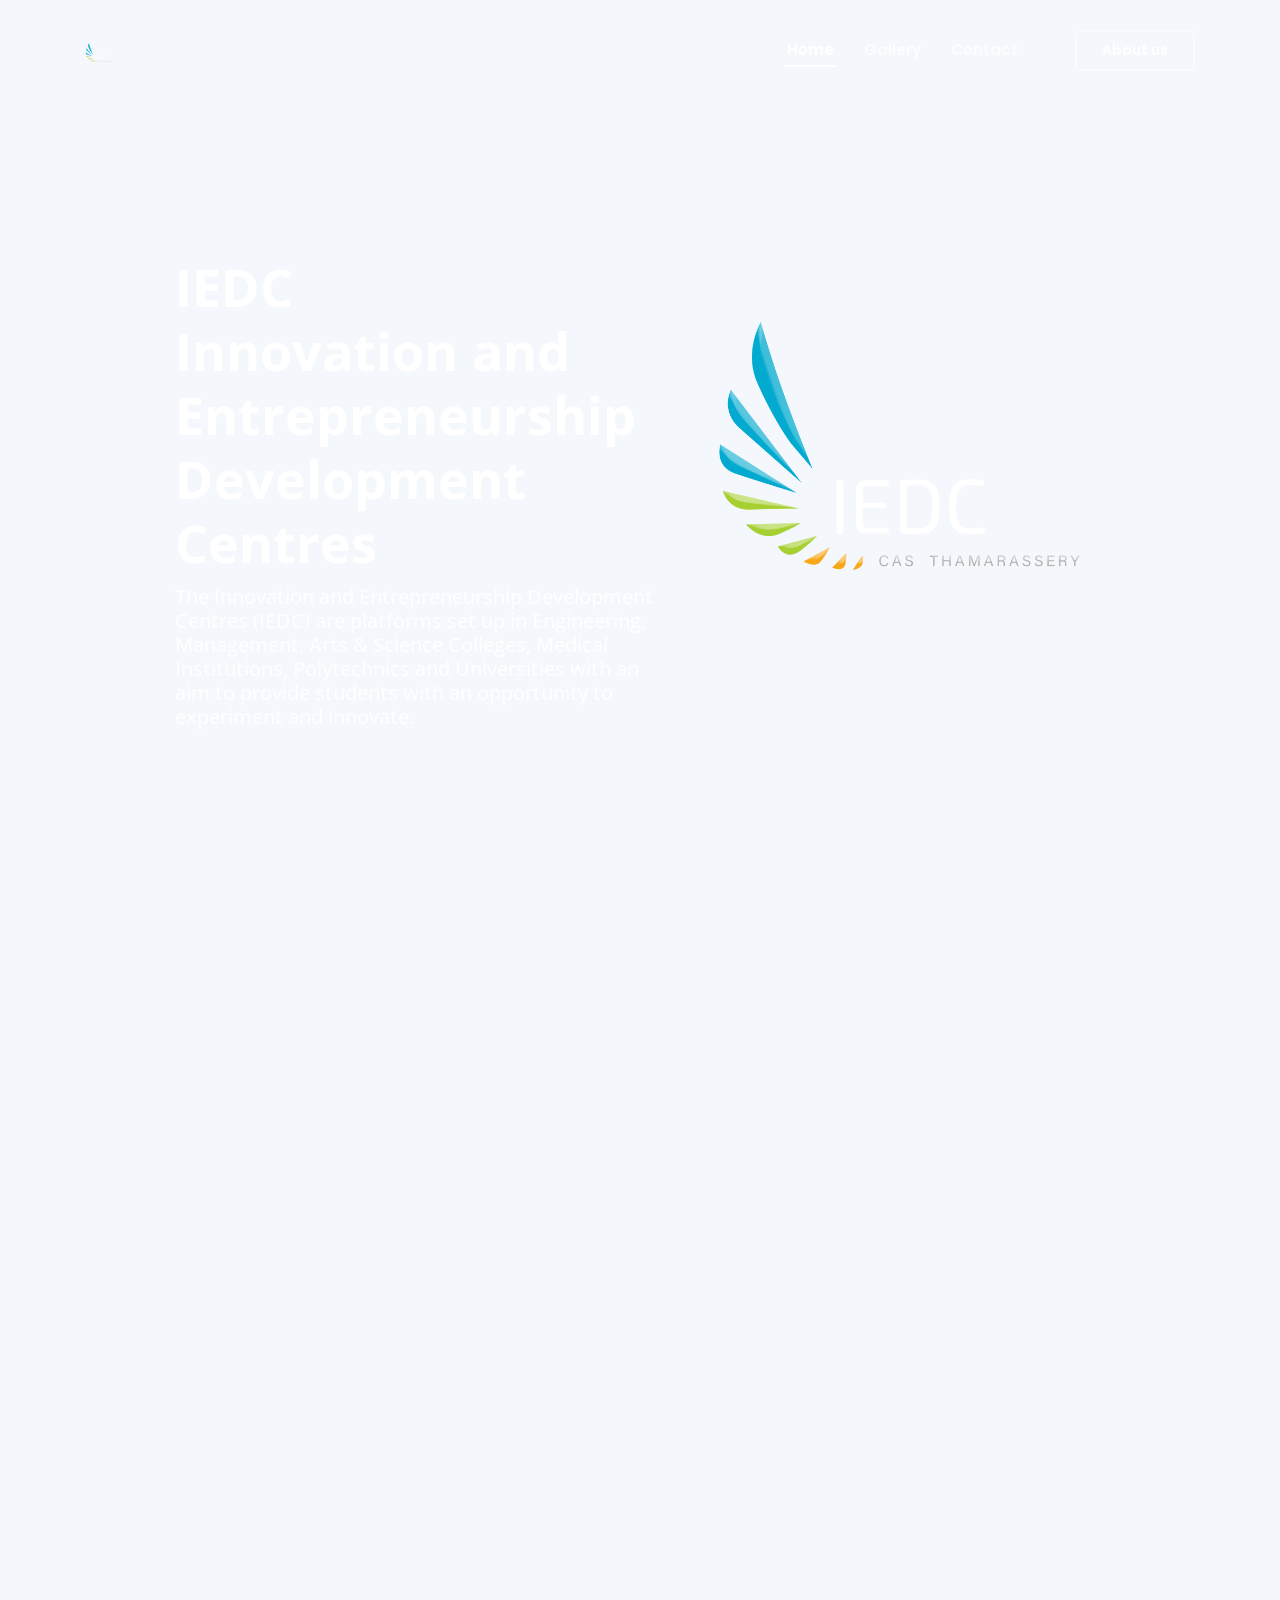
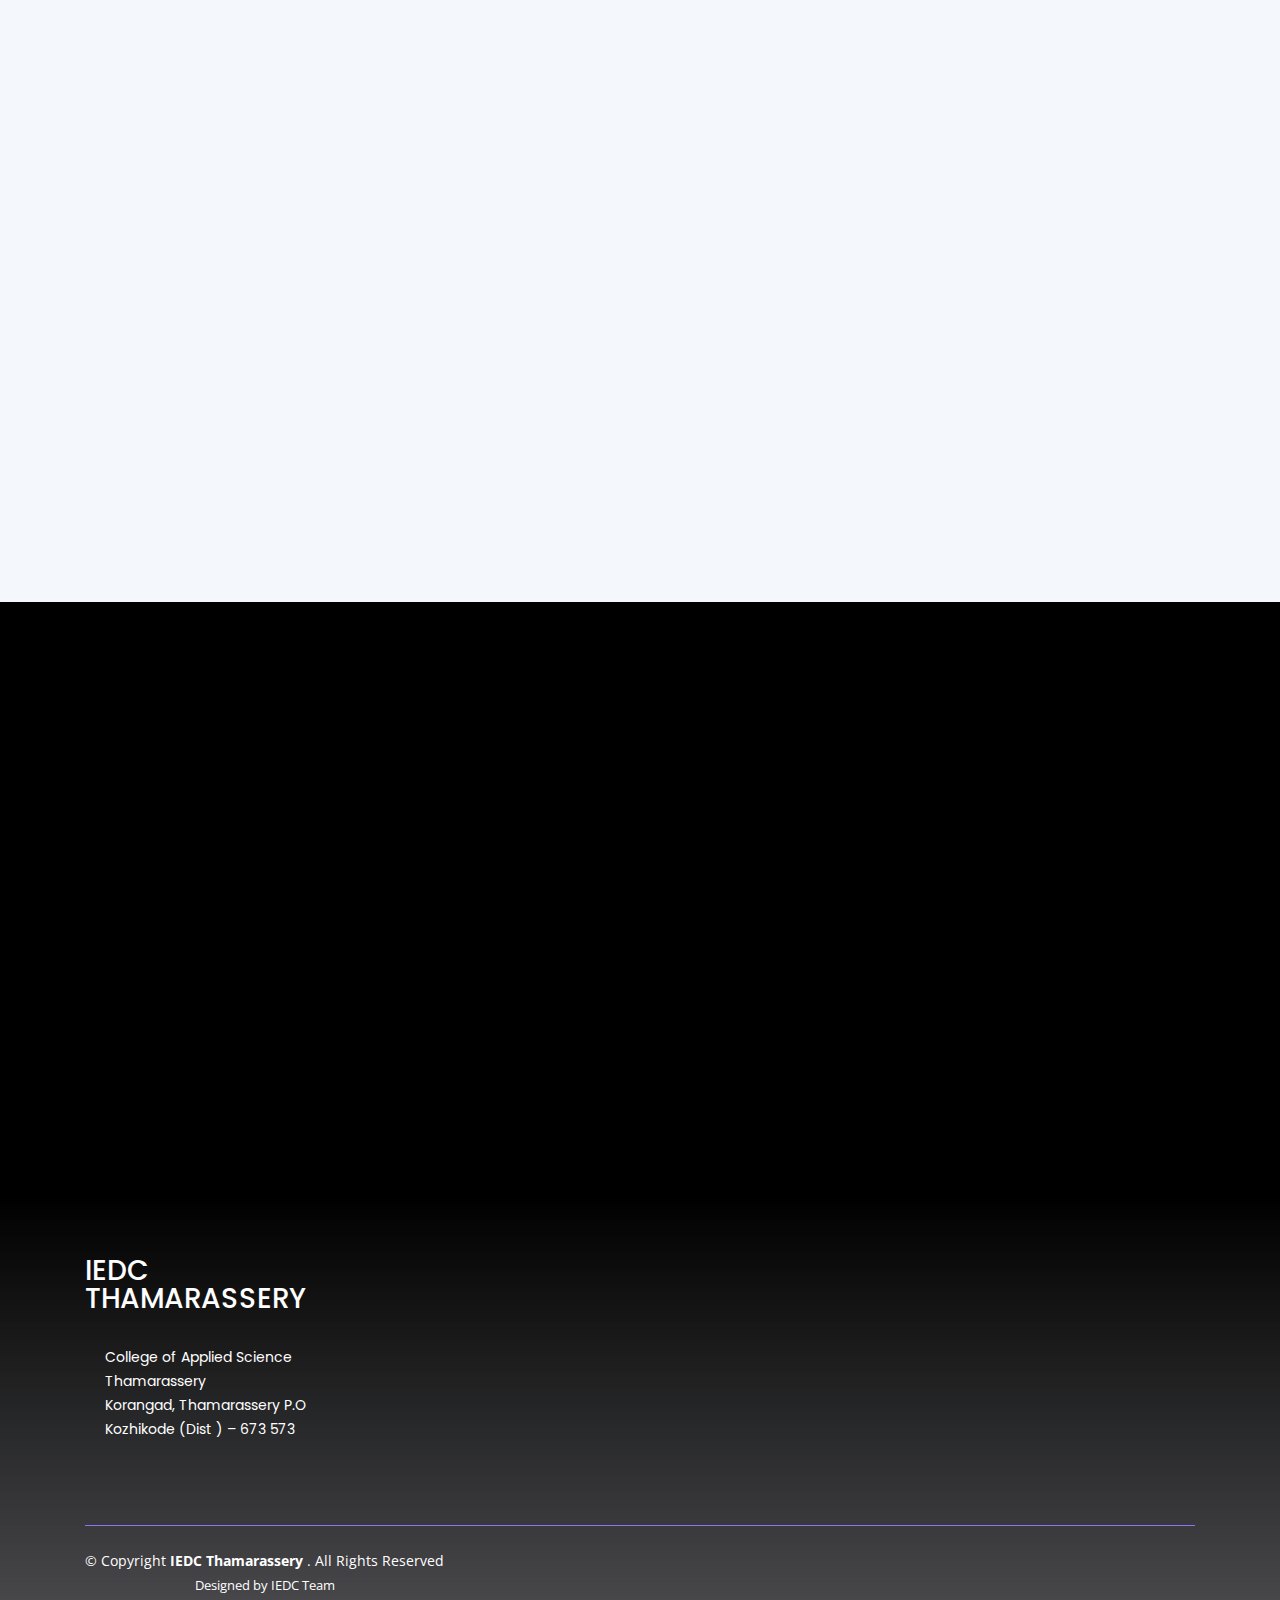
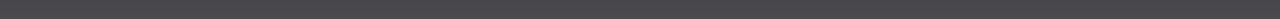
==== index.html @ 6897ee80 "initial commit" ====
<!DOCTYPE html>
<html lang="en">

<head>
  <meta charset="utf-8">
  <meta content="width=device-width, initial-scale=1.0" name="viewport">

  <title>IEDC Thamarassery</title>

  <link href="assets/img/logo.png" rel="icon">


  <!-- Google Fonts -->
  <link href="https://fonts.googleapis.com/css?family=Open+Sans:300,300i,400,400i,600,600i,700,700i|Roboto:300,300i,400,400i,500,500i,600,600i,700,700i|Poppins:300,300i,400,400i,500,500i,600,600i,700,700i" rel="stylesheet">

  <!-- Vendor CSS Files -->
  <link href="assets/vendor/aos/aos.css" rel="stylesheet">
  <link href="assets/vendor/bootstrap/css/bootstrap.min.css" rel="stylesheet">
  <link href="assets/vendor/bootstrap-icons/bootstrap-icons.css" rel="stylesheet">
  <link href="assets/vendor/boxicons/css/boxicons.min.css" rel="stylesheet">
  <link href="assets/vendor/glightbox/css/glightbox.min.css" rel="stylesheet">
  <link href="assets/vendor/swiper/swiper-bundle.min.css" rel="stylesheet">
  <link href='https://unpkg.com/boxicons@2.1.4/css/boxicons.min.css' rel='stylesheet'>

  <!-- Template Main CSS File -->
  <link href="assets/css/style.css" rel="stylesheet">

</head>

<body>

  <!-- ======= Header ======= -->
  <header id="header" class="fixed-top ">
    <div class="container d-flex align-items-center justify-content-between">
      <a href="index.html" class="logo"><img src="assets/img/logoligt-3d.png" alt="" class="img-fluid"></a>
      <!-- Uncomment below if you prefer to use an image logo -->
    

      <nav id="navbar" class="navbar">
        <ul>
          <li><a class="nav-link scrollto active" href="#home">Home</a></li>
          <li><a class="nav-link scrollto" href="imagegallery.html"> Gallery</a></li>
          <!-- <li><a class="nav-link scrollto " href="#up-ev">Upcoming Events</a></li> -->
          <li><a class="nav-link scrollto" href="#contact">Contact</a></li>
          <li><a class="getstarted scrollto" href="#about">About us</a></li>
        </ul>
        <i class="bi bi-list mobile-nav-toggle"></i>
      </nav><!-- .navbar -->
    </div>
  </header><!-- End Header -->

  <!-- ======= Hero Section ======= -->
  <section id="home" class="d-flex align-items-center">
    <div clas="home">
      <video autoplay muted loop class="back-video">
        <source src="assets/video/bg-video.webm" type="video/webm">
      </video>
      <div class="container-fluid" data-aos="fade-up">
        <div class="row justify-content-center">
          <div class="col-xl-5 col-lg-6 pt-3 pt-lg-0 order-2 order-lg-1 d-flex flex-column justify-content-center">
            <h1 >IEDC</h1>
            <h1>Innovation and Entrepreneurship Development Centres</h1>
            <h2>The Innovation and Entrepreneurship Development Centres (IEDC) are platforms set up in Engineering, Management, Arts & Science Colleges, Medical Institutions, Polytechnics and Universities with an aim to provide students with an opportunity to experiment and innovate.</h2>
          </div>
          <div class="col-xl-4 col-lg-6 order-1 order-lg-2 home-img " data-aos="zoom-in" data-aos-delay="150">
            <img src="assets/img/logoligt-3d.png" class="img-fluid animated" alt="">
          </div>
        </div>
      </div>
    </div> 

  </section><!-- End Hero -->
 <!-- ======= About Section ======= -->
 <section id="about" class="about">
  <div class="container">

    <div class="row">
      <div class="col-lg-6 order-1 order-lg-2" data-aos="zoom-in" data-aos-delay="150">
        <img src="assets/img/about.png" class="img-fluid" alt="">
      </div>
      <div class="col-lg-6 pt-4 pt-lg-0 order-2 order-lg-1 content" data-aos="fade-right">
        <h3> ABOUT IEDC</h3><br>
          <p>The Innovation and Entrepreneurship Development Cell (IEDC) is an active student-run cell under CET Centre for Interdisciplinary Research (CCIR) that seeks to create and promote innovation and entrepreneurship skills among the students of CET. The cell works in close association with Kerala Startup Mission, CET – TBI and other student clubs. It envisions fostering innovative thinking and becoming a facilitator between the students inside the campus and the industry outside by acting as a hub of contacts and network that helps in finding the wannabe entrepreneurs the right people to approach for any task.</p>
          <!-- <li><i class="bi bi-check-circle"></i> Duis aute irure dolor in reprehenderit in voluptate velit.</li>
          <li><i class="bi bi-check-circle"></i> Ullamco laboris nisi ut aliquip ex ea commodo consequat. Duis aute irure dolor in reprehenderit in voluptate trideta storacalaperda mastiro dolore eu fugiat nulla pariatur.</li> -->  
      </div>
    </div>
    <div class="row">
      <!-- <div class="col-lg-5 order-1 order-lg-2" data-aos="zoom-in" data-aos-delay="150">
        <img src="assets/img/logo.png" class="img-fluid" alt="">
      </div> -->
      <div class="col-lg-6 pt-4 pt-lg-0 order-2 order-lg-1 content" data-aos="fade-right">
         <h3> OBJECTIVES</h3><br>
         <ul>
          <li><i class="bi bi-check-circle"></i>To motivate the students to think creatively and generate innovative ideas from all fields of engineering.</li>
          <li><i class="bi bi-check-circle"></i> To transform innovative ideas into socially and industrially relevent products.</li>
          <li><i class="bi bi-check-circle"></i>To inculcate a culture of innovation driven entrepreneurship.</li>
         </ul>
      </div>
    </div>
    <div class="row">
      <!-- <div class="col-lg-5 order-1 order-lg-2" data-aos="zoom-in" data-aos-delay="150">
        <img src="assets/img/logo.png" class="img-fluid" alt="">
      </div> -->
      <div class="col-lg-6 pt-4 pt-lg-0 order-2 order-lg-1 content" data-aos="fade-right">
         <h3> OUR VISION</h3><br>
         <ul>
          <li><i class="bi bi-check-circle"></i>IEDC-CET shall promote and foster entrepreneurial culture in the college and will provide a platform for the students to pursue entrepreneurial activities.</li>
          <li><i class="bi bi-check-circle"></i>It shall provide assistance to potential entrepreneurs of CET, conduct activities that develop entrepreneurial qualities in students and shall provide common facilities to students working on start-ups.</li>
         </ul>
      </div>
    </div>


  </div>
</section><!-- End About Section -->

<!-- <section class="event-gallery" id="up-ev" data-aos="fade-right">

  <div class="event-gallery-heading">
    <h2>Upcoming Events</h2>
  </div>
  <div class="row justify-content-center" > -->
    <!-- new start -->
    <!-- <div class="col-10 col-md-10 col-lg-4 p-3 ">
      <div class="p-2 ev-card">
      <div class="row justify-content-center">
        <img src="assets/img/Events.jfif" class="ev-image">
      </div>
        <div class="row">
          <div class="ev-text">
          <div class="row"><h1>Event Name</h1></div>
          <br>
          <div class="row"><h4 class="for-abo">about</h4></div>
          <div class="row">
            <div class="readmore">
              <details><summary>Read more</summary> Lorem ipsum dolor sit, amet consectetur adipisicing elit. Vero exercitationem ea tempore expedita ratione. Totam maiores, impedit cum illum id unde magnam vel perferendis nemo possimus autem. Debitis, eum nostrum? </details>
            </div>
          </div>
          <div class="row " ><p class="for-p">Nov 14, 2022, 7:30 PM - Nov 15, 2022, 3:00 AM</p></div>
          <div class="row">
              <div class="col-6 for-time">last time</div>
              <div class="col-6 rg-button" ><div class="for-a"><a href="#">Register</a></div></div>        
          </div>
          </div>          
        </div>
      </div>
     </div> -->
<!-- end -->
      <!-- new start -->
      <!-- <div class="col-10 col-md-10 col-lg-4 p-3  ">
        <div class="p-2 ev-card">
        <div class="row justify-content-center">
          <img src="assets/img/Events.jfif" class="ev-image">
        </div>
          <div class="row">
            <div class="ev-text">
            <div class="row"><h1>Event Name</h1></div>
            <br>
            <div class="row"><h4 class="for-abo">about</h4></div>
            <div class="row">
              <div class="readmore">
                <details><summary>Read more</summary> Lorem ipsum dolor sit, amet consectetur adipisicing elit. Vero exercitationem ea tempore expedita ratione. Totam maiores, impedit cum illum id unde magnam vel perferendis nemo possimus autem. Debitis, eum nostrum? </details>
              </div>
            </div>
            <div class="row "><p class="for-p">Nov 14, 2022, 7:30 PM - Nov 15, 2022, 3:00 AM</p></div>
            <div class="row">
                <div class="col-6 for-time">last time</div>
                <div class="col-6 rg-button" ><div class="for-a"><a href="#">Register</a></div></div>        
            </div>
            </div>          
          </div>
        </div>
       </div> -->
  <!-- end -->
<!--      
  </div>
</div>
</section> -->

<!-- ======= image gallery Section ======= -->
<section id="testimonials" class="achive-bg">
  <div class="container" data-aos="fade-up">

    <div class="img-gallery">
      <h2>Gallery</h2>
    </div><a href="imagegallery.html">

    <div class="testimonials-slider swiper" data-aos="fade-up" data-aos-delay="10">
      <div class="swiper-wrapper">


        
        <div class="swiper-slide">
          <div class="testimonial-item">
               <img src="https://lh3.googleusercontent.com/fife/[base64]w1366-h638" class="img-slide" >          
          </div>
        </div>


        <div class="swiper-slide">
          <div class="testimonial-item">
               <img src="https://lh3.googleusercontent.com/fife/[base64]w1366-h638" class="img-slide" >
          </div>
        </div>

        <div class="swiper-slide">
          <div class="testimonial-item">
               <img src="https://lh3.googleusercontent.com/fife/[base64]w1366-h638" class="img-slide" >
          </div>
        </div>


        <div class="swiper-slide">
          <div class="testimonial-item">
               <img src="https://lh3.googleusercontent.com/fife/[base64]w1366-h638" class="img-slide" >
          </div>
        </div>

      <!-- End testimonial item -->

      </div>
      <div class="swiper-pagination"></div>
    </div>

  </div>
</a>
</section><!-- End Testimonials Section -->

 <!-- ======= Contact Section ======= -->
    <section id="contact" class="contact section-bg">
      <div class="container" data-aos="fade-up">

        <div class="img-gallery">
          <h2 class="contact-contant">Contact</h2>
          
        </div>

        <div class="row">
          <div class="col-lg-6">
            <div class="info-box mb-4">
              <i class="bx bx-map"></i>
              <h3>Our Address</h3>
              <p>College of Applied Science Thamarassery<br>
              Korangad, Thamarassery P.O<br>
              Kozhikode (Dist ) – 673 573</p>
            </div>
          </div>

          <div class="col-lg-6 col-md-6">
            <div class="info-box  mb-4"><a href="mailto:iedc.castmsy@gmail.com">
              <i class="bx bx-envelope"></i>
              <h3>Email Us</h3>
              <p>iedc.castmsy@gmail.com</p>
            </a>
            </div>
          </div>

          
          <div class="col-lg-3 col-md-6">
            <div class="info-box  mb-4"><a href="https://www.instagram.com/iedc_cas/">
              <i class="bi bi-instagram"></i>
              <h3>Instagram</h3>
              <p>@iedc_cas</p>
            </a>
            </div>
          </div>
          <div class="col-lg-3 col-md-6">
            <div class="info-box  mb-4"><a href="https://www.facebook.com/people/IEDC-College-of-Applied-Science-Thamarassery/100087087052710/">
              <i class="bi bi-facebook"></i>
              <h3>FaceBook</h3>
              <p>IEDC- College of Applied Science, Thamarassery</p>
            </a>
            </div>
          </div>
          <div class="col-lg-3 col-md-6">
            <div class="info-box  mb-4"><a href="https://www.linkedin.com/in/iedc-college-of-applied-science-thamarassery-418770197/">
              <i class="bi bi-linkedin"></i>
              <h3>Linkedin</h3>
              <p>IEDC- College of Applied Science, Thamarassery</p>
            </a>
            </div>
          </div>
          <div class="col-lg-3 col-md-6">
            <div class="info-box  mb-4"><a href="https://www.youtube.com/channel/UC7iye-9e_N3QXAraUaHFhsQ">
              <i class="bi bi-youtube"></i>
              <h3>Youtube</h3>
              <p>@iedc-castsy</p>
            </a>
            </div>
          </div>


        </div>
        
      </div>
    </section><!-- End Contact Section -->


  <!-- ======= Footer ======= -->
  <footer id="footer">

    <div class="footer-top">
      <div class="container">
        <div class="row">

          <div class="col-lg-3 col-md-6 footer-contact">
            <h3>IEDC Thamarassery</h3>
            <p>
              College of Applied Science Thamarassery<br>
              Korangad, Thamarassery P.O<br>
              Kozhikode (Dist ) – 673 573 <br><br>
            </p>
          </div>

         

        </div>
      </div>
    </div>

    <div class="container">

      <div class="copyright-wrap d-md-flex py-4">
        <div class="me-md-auto text-center text-md-start">
          <div class="copyright">
            &copy; Copyright <strong><span>IEDC Thamarassery
            </span></strong>. All Rights Reserved
          </div>
          <div class="credits">
            <!-- All the links in the footer should remain intact. -->
            <!-- You can delete the links only if you purchased the pro version. -->
            <!-- Licensing information: https://bootstrapmade.com/license/ -->
            <!-- Purchase the pro version with working PHP/AJAX contact form: https://bootstrapmade.com/techie-free-skin-bootstrap-3/ -->
            Designed by <a>IEDC Team</a>
          </div>
        

    </div>
  </footer><!-- End Footer -->

  <a href="#" class="back-to-top d-flex align-items-center justify-content-center"><i class="bi bi-arrow-up-short"></i></a>
  <div id="preloader"></div>

  <!-- Vendor JS Files -->
  <script src="assets/vendor/aos/aos.js"></script>
  <script src="assets/vendor/bootstrap/js/bootstrap.bundle.min.js"></script>
  <script src="assets/vendor/glightbox/js/glightbox.min.js"></script>
  <script src="assets/vendor/isotope-layout/isotope.pkgd.min.js"></script>
  <script src="assets/vendor/swiper/swiper-bundle.min.js"></script>

  <!-- Template Main JS File -->
  <script src="assets/js/main.js"></script>

</body>

</html>
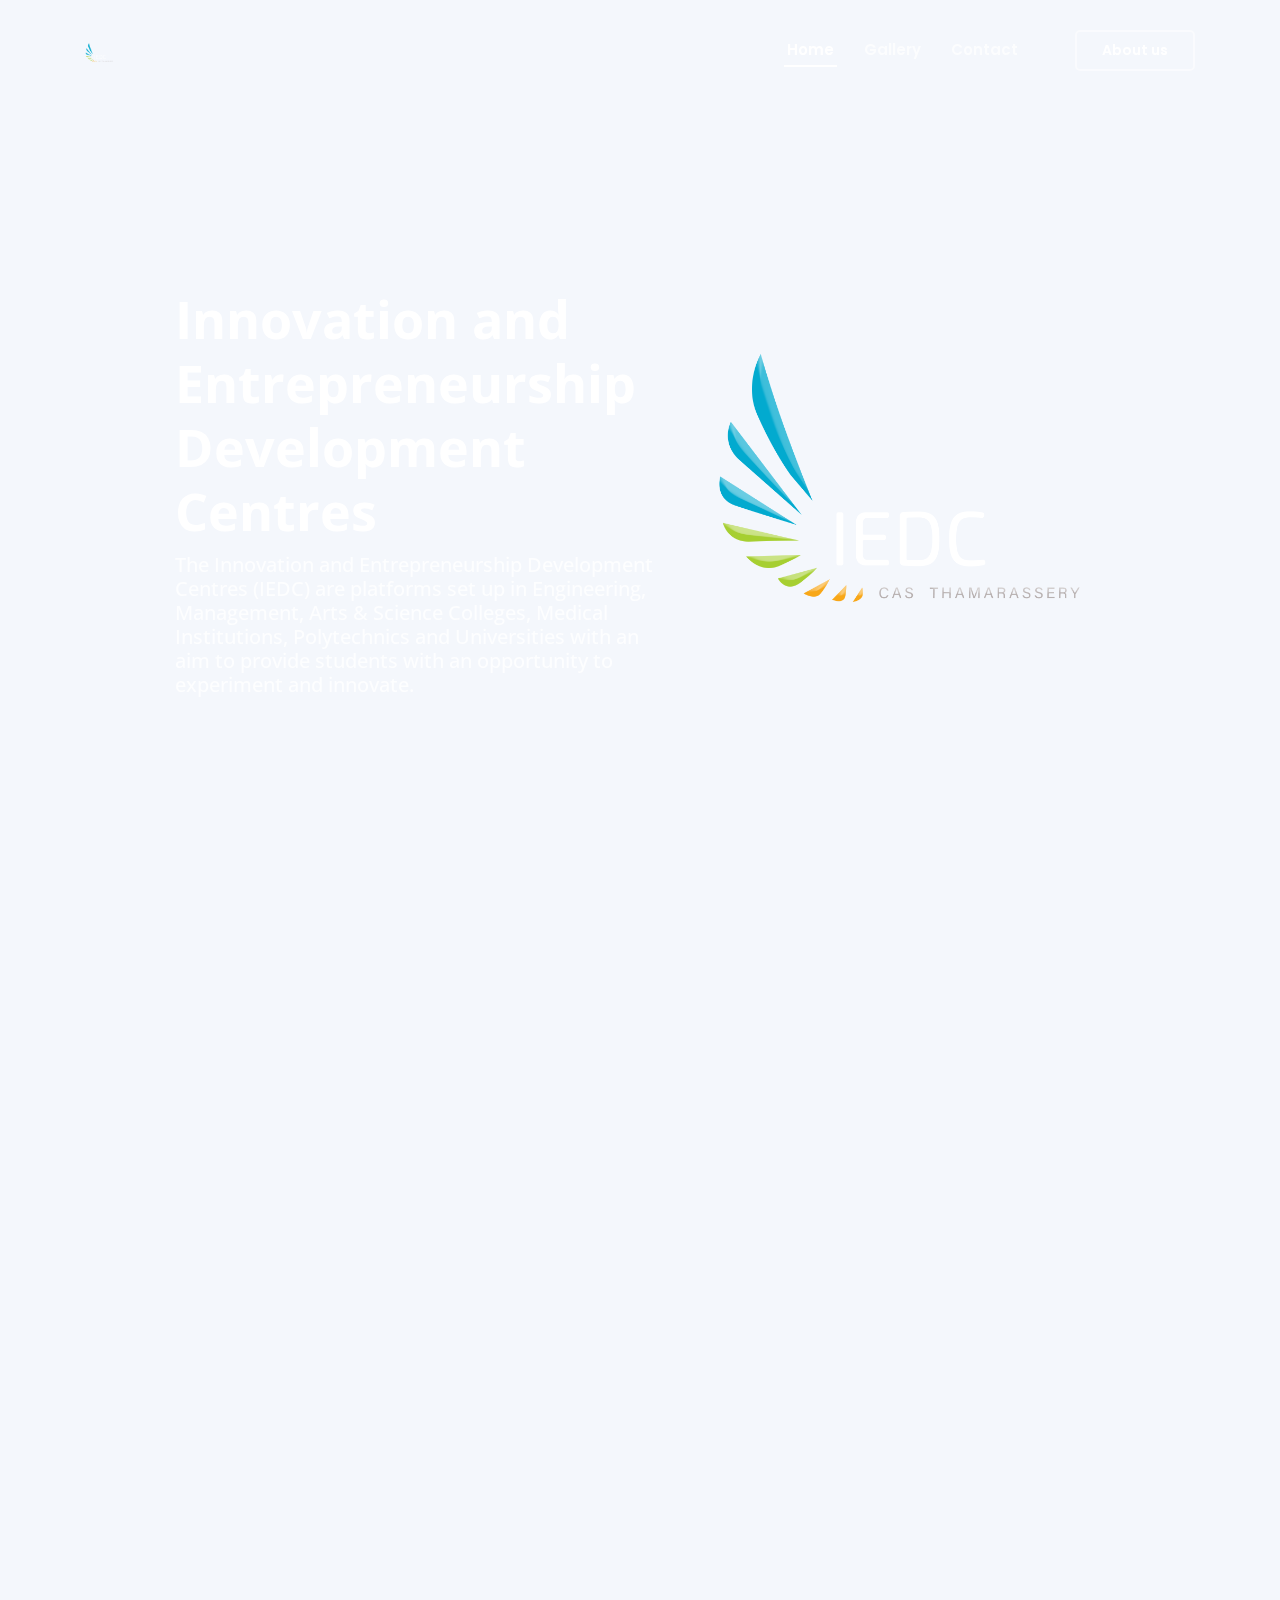
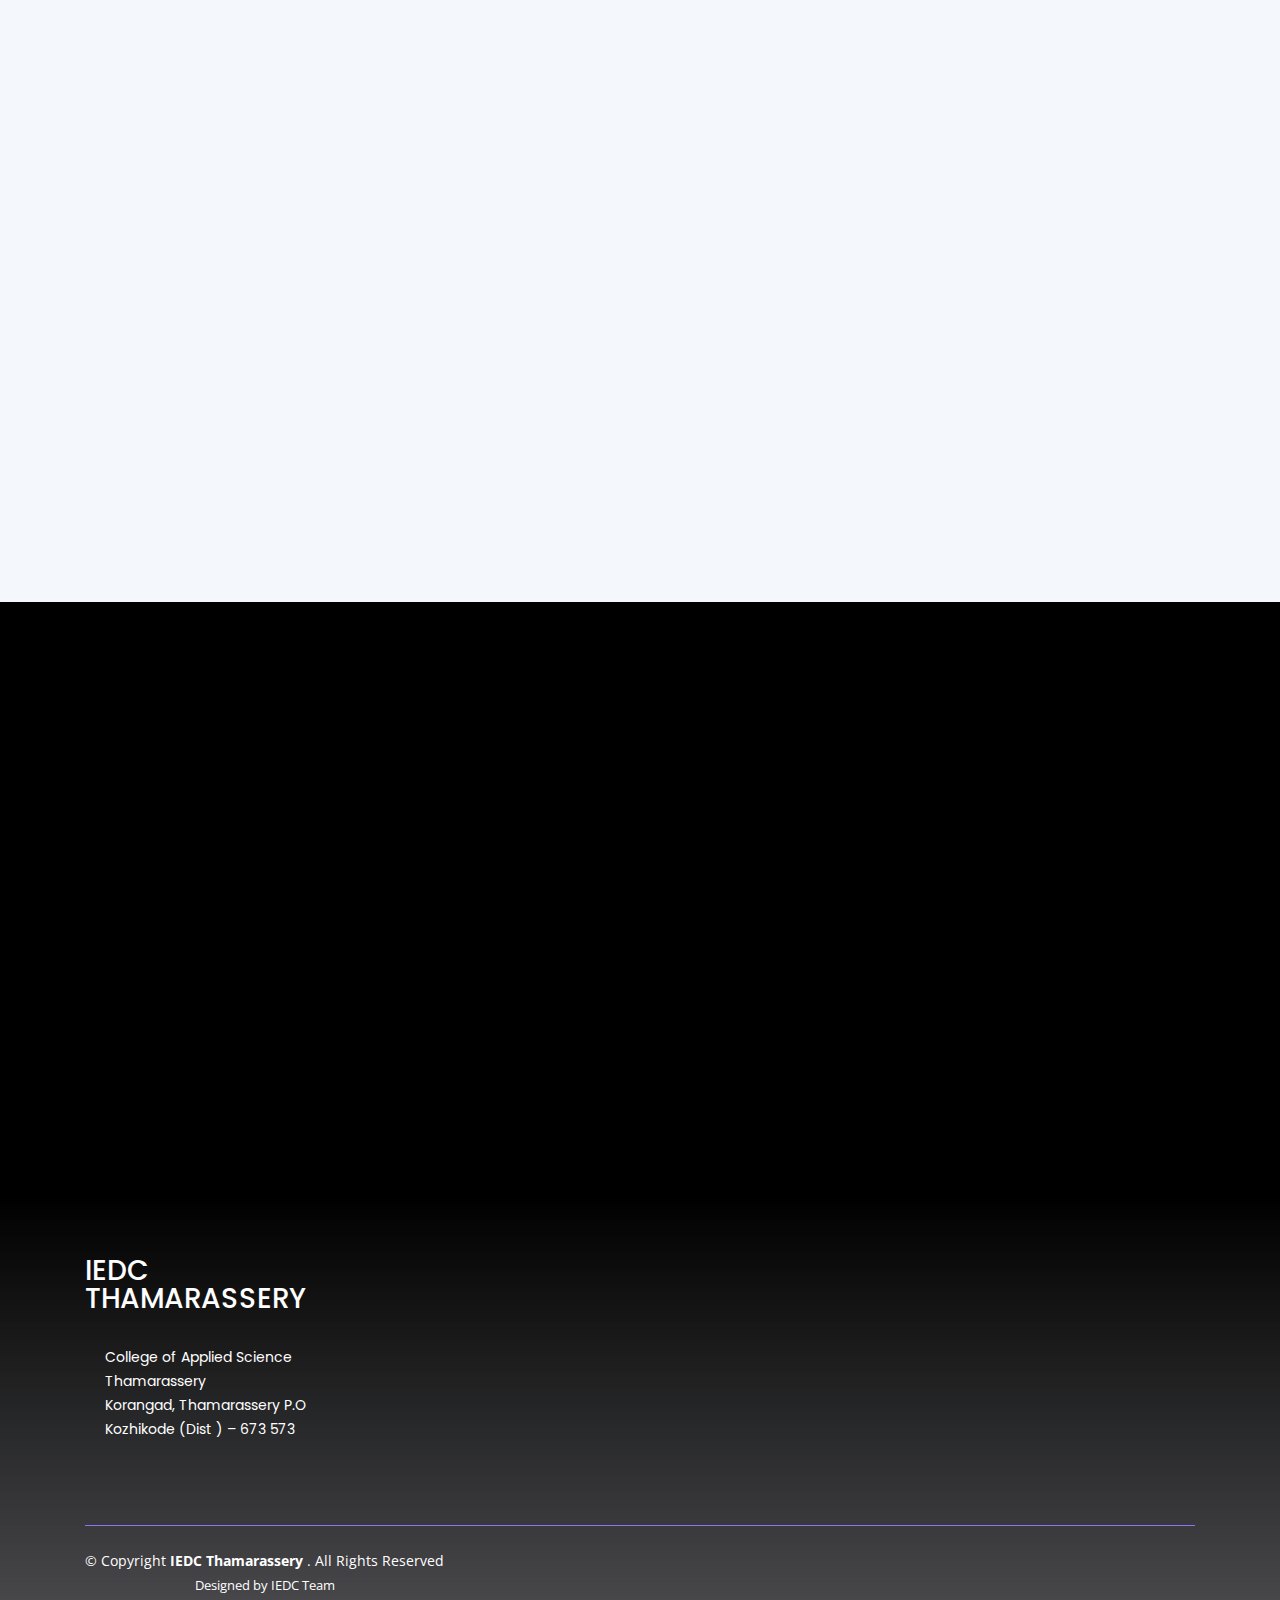
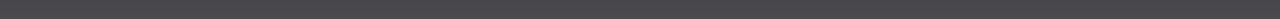
==== commit 4aeb7105: "comment IEDC header" ====
--- a/index.html
+++ b/index.html
@@ -58,7 +58,7 @@
       <div class="container-fluid" data-aos="fade-up">
         <div class="row justify-content-center">
           <div class="col-xl-5 col-lg-6 pt-3 pt-lg-0 order-2 order-lg-1 d-flex flex-column justify-content-center">
-            <h1 >IEDC</h1>
+            <!-- <h1 >IEDC</h1> -->
             <h1>Innovation and Entrepreneurship Development Centres</h1>
             <h2>The Innovation and Entrepreneurship Development Centres (IEDC) are platforms set up in Engineering, Management, Arts & Science Colleges, Medical Institutions, Polytechnics and Universities with an aim to provide students with an opportunity to experiment and innovate.</h2>
           </div>
@@ -79,8 +79,8 @@
         <img src="assets/img/about.png" class="img-fluid" alt="">
       </div>
       <div class="col-lg-6 pt-4 pt-lg-0 order-2 order-lg-1 content" data-aos="fade-right">
-        <h3> ABOUT IEDC</h3><br>
-          <p>The Innovation and Entrepreneurship Development Cell (IEDC) is an active student-run cell under CET Centre for Interdisciplinary Research (CCIR) that seeks to create and promote innovation and entrepreneurship skills among the students of CET. The cell works in close association with Kerala Startup Mission, CET – TBI and other student clubs. It envisions fostering innovative thinking and becoming a facilitator between the students inside the campus and the industry outside by acting as a hub of contacts and network that helps in finding the wannabe entrepreneurs the right people to approach for any task.</p>
+        <h3> ABOUT IEDC CAS THAMARASSERY</h3><br>
+          <p>The Innovation and Entrepreneurship Development Centre (IEDC) is an active student-run cell that seeks to create and promote innovation and entrepreneurship skills among the students of CAS Thamarassery. The cell works in close association with Kerala Startup Mission, and other student clubs. It envisions fostering innovative thinking and becoming a facilitator between the students inside the campus and the industry outside by acting as a hub of contacts and network that helps in finding the wannabe entrepreneurs the right people to approach for any task.</p>
           <!-- <li><i class="bi bi-check-circle"></i> Duis aute irure dolor in reprehenderit in voluptate velit.</li>
           <li><i class="bi bi-check-circle"></i> Ullamco laboris nisi ut aliquip ex ea commodo consequat. Duis aute irure dolor in reprehenderit in voluptate trideta storacalaperda mastiro dolore eu fugiat nulla pariatur.</li> -->  
       </div>
@@ -354,4 +354,4 @@
 
 </body>
 
-</html>+</html>
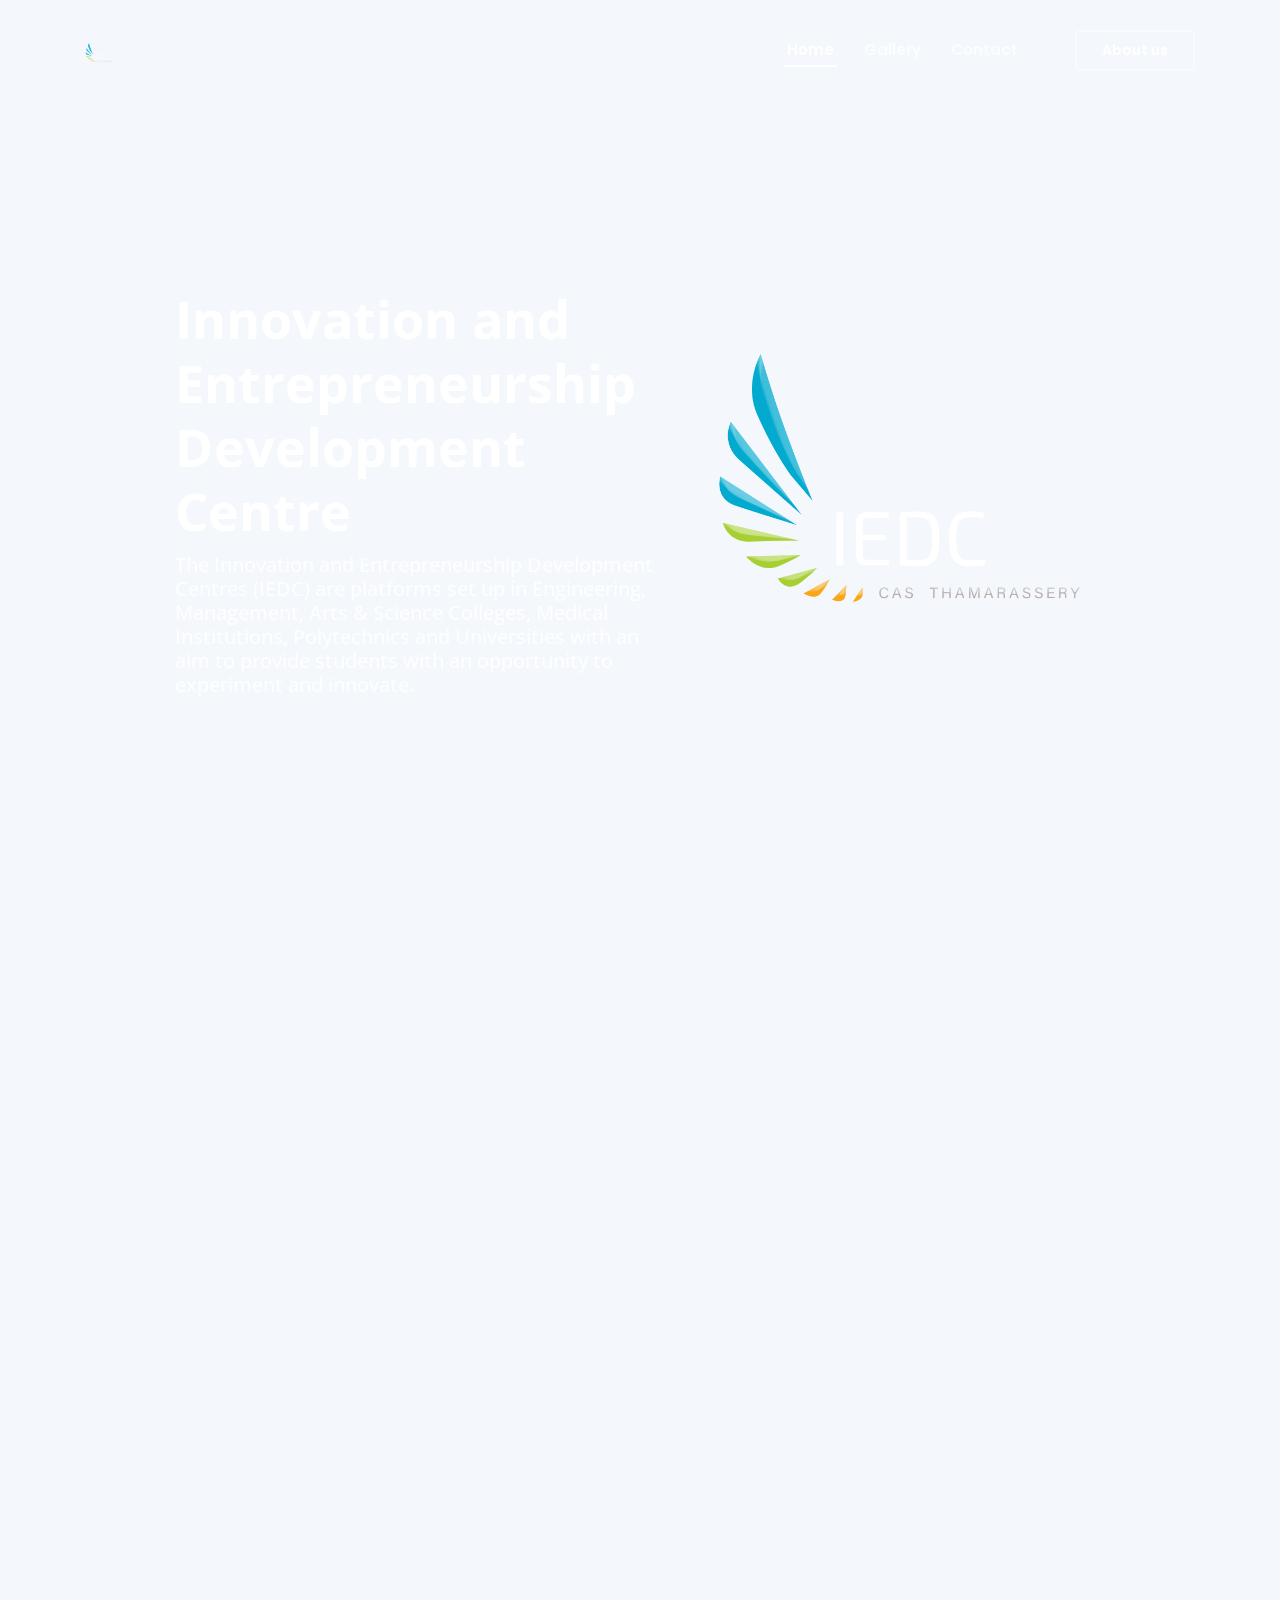
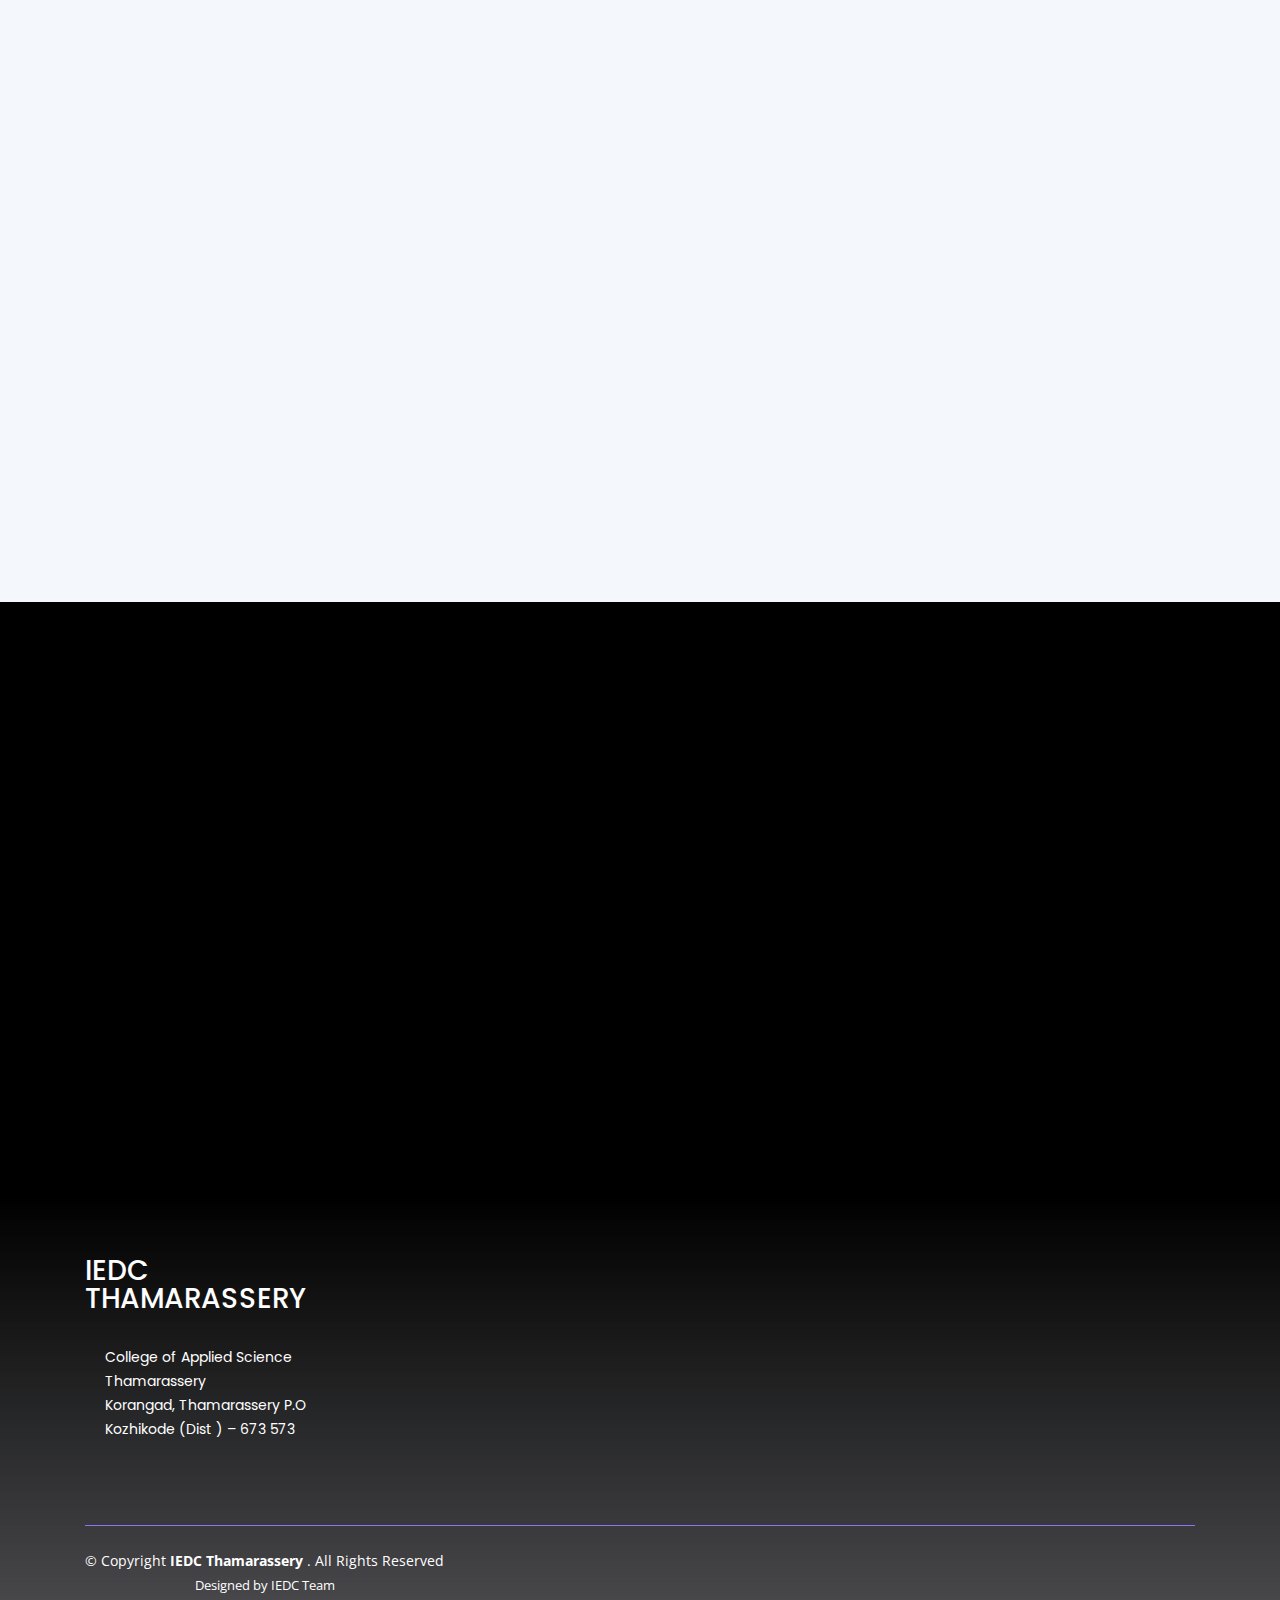
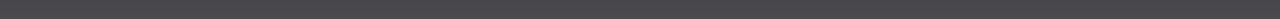
==== commit 4a7de1d5: "Update index.html" ====
--- a/index.html
+++ b/index.html
@@ -59,7 +59,7 @@
         <div class="row justify-content-center">
           <div class="col-xl-5 col-lg-6 pt-3 pt-lg-0 order-2 order-lg-1 d-flex flex-column justify-content-center">
             <!-- <h1 >IEDC</h1> -->
-            <h1>Innovation and Entrepreneurship Development Centres</h1>
+            <h1>Innovation and Entrepreneurship Development Centre</h1>
             <h2>The Innovation and Entrepreneurship Development Centres (IEDC) are platforms set up in Engineering, Management, Arts & Science Colleges, Medical Institutions, Polytechnics and Universities with an aim to provide students with an opportunity to experiment and innovate.</h2>
           </div>
           <div class="col-xl-4 col-lg-6 order-1 order-lg-2 home-img " data-aos="zoom-in" data-aos-delay="150">
